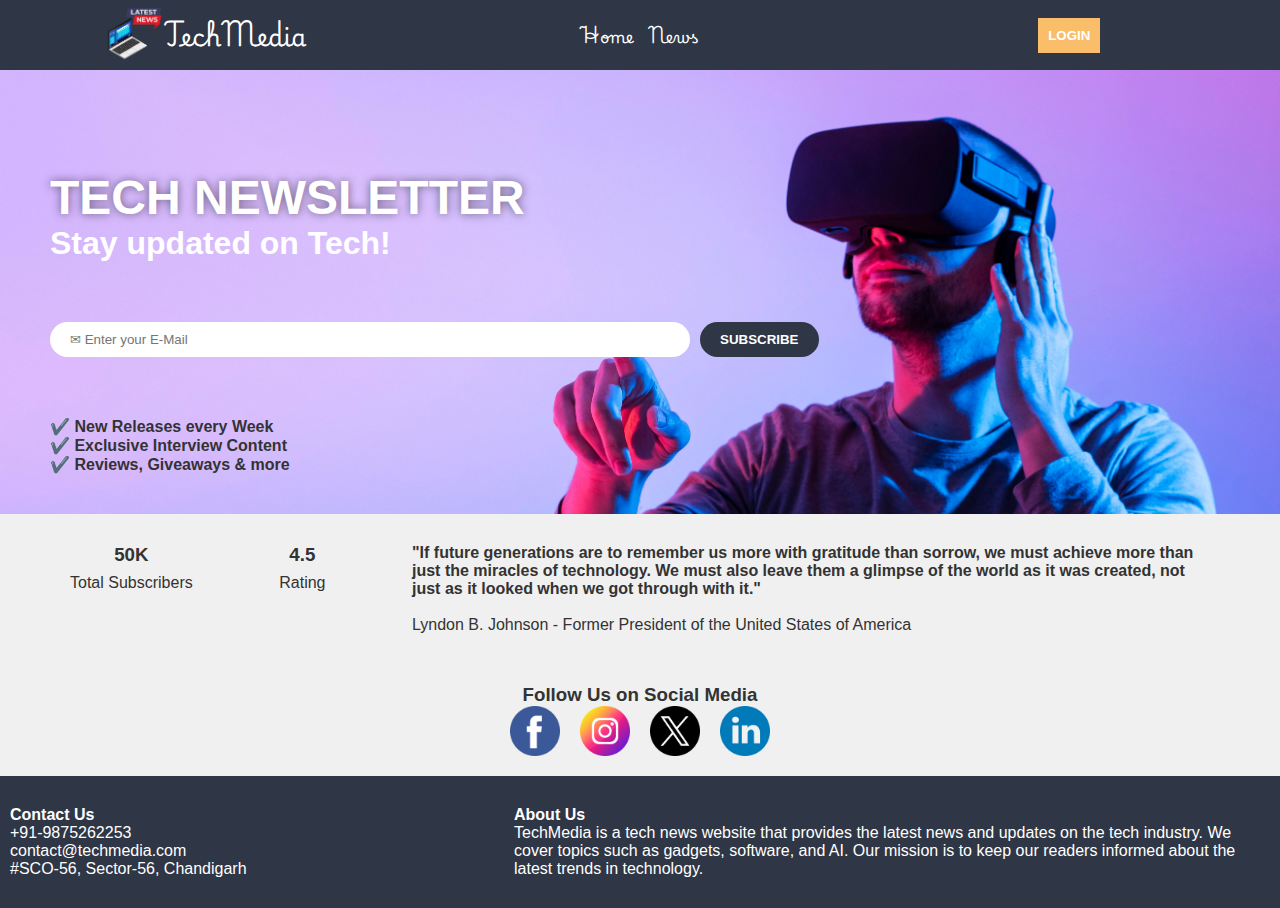
==== index.html @ 3c3198ca "Add files via upload" ====
<!DOCTYPE html>
<html lang="en">
<head>
    <meta charset="UTF-8">
    <meta name="viewport" content="width=device-width, initial-scale=1.0">
    <title>TechMedia</title>
    <link rel="stylesheet" href="css/styles.css">
    <!-- <link rel="stylesheet" href="css/news.css"> -->
    <link rel="stylesheet" href="css/home.css">
</head>

<header>
    <div id="header">
        <div id="logo">
            <img src="logo.png" alt="Logo">
            <h1>TechMedia</h1>
        </div>
        <div id="nav">
            <nav>
                <a href="index.html">Home</a>
                <a href="news.html">News</a>
            </nav>
        </div>
        <div id="login">
            <button>LOGIN</button>
        </div>
    </div>
</header>

<body>
    <div id="bannerArea">
        <div id="left">
            <div id="top">
                <h1>TECH NEWSLETTER</h1>
                <h2>Stay updated on Tech!</h2>
            </div>
            <div id="subscribe">
                <input type="text" id="emailBar" placeholder="✉ Enter your E-Mail">
                <button id="subscribeBtn">SUBSCRIBE</button>
            </div>
            <div id="features">
                <ul>
                    <li>✔️ New Releases every Week</li>
                    <li>✔️ Exclusive Interview Content</li>
                    <li>✔️ Reviews, Giveaways & more</li>
                </ul>
            </div>
        </div>
    </div>
    <div id="content">
        <div id="subscribers">
            <h3>50K</h3>
            <p>Total Subscribers</p>
        </div>
        <div id="rating">
            <h3>4.5</h3>
            <p>Rating</p>
        </div>
        <div id="quote">
            <p style="font-weight: bold;">"If future generations are to remember us more with gratitude than sorrow, we must achieve more than just the miracles of technology. We must also leave them a glimpse of the world as it was created, not just as it looked when we got through with it."</p> <br>
            <p>Lyndon B. Johnson - Former President of the United States of America</p>
        </div>
    </div>
    <div id="socialMedia">
        <h3>Follow Us on Social Media</h3>
        <div id="iconContainer">
            <img src="icons/facebook.png" alt="Facebook" class="socialIcon">
            <img src="icons/instagram.png" alt="Instagram" class="socialIcon">
            <img src="icons/twitter.png" alt="Twitter" class="socialIcon">
            <img src="icons/linkedin.png" alt="Linkedin" class="socialIcon">
        </div>
    </div>
</body>

<footer>
    <div id="footer">
        <div id="footerLeft">
            <h4>Contact Us</h4>
            <ul>
                <li>+91-9875262253</li>
                <li>contact@techmedia.com</li>
                <li>#SCO-56, Sector-56, Chandigarh</li>
            </ul>
        </div>
        <div id="footerRight">
            <h4>About Us</h4>
            <p>
                TechMedia is a tech news website that provides the latest news and updates on the tech industry. We cover topics such as gadgets, software, and AI. Our mission is to keep our readers informed about the latest trends in technology.
            </p>
        </div>
    </div>
</footer>
</html>
---- css/styles.css ----
@import url('https://fonts.googleapis.com/css2?family=Playwrite+AR:wght@100..400&display=swap');

* {
    margin: 0;
    padding: 0;
    box-sizing: border-box;
}

#header {
    background-color: #2F3645;
    color: white;
    padding: 10px;
    text-align: center;
    display: flex;
    flex-direction: row;
    justify-content:space-around;
    align-items: center;
}

#logo {
    width: 50px;
    height: 50px;
    margin-right: 10px;
    display: flex;
    align-items: center;
    justify-content: center;
}

#logo img {
    width: 60px;
    height: 60px;
}

#header h1 {
    font-family: "Playwrite AR", cursive;
    font-size: 1.5rem;
    font-weight: bold;
    display: flex;
    align-items: center;
}

#nav nav {
    display: flex;
    flex-direction: row;
    align-items: center;
    gap: 15px;
}

#nav nav a {
    color: white;
    text-decoration: none;
    font-family: "Playwrite AR", cursive;
    font-size: 1rem;
}

#nav nav a:hover {
    color: #fabd69;
    text-decoration: underline;
}

#login button{
    padding: 10px 10px;
    background-color: #fabd69;
    color: white;
    border: none;
    font-family: Arial, Helvetica, sans-serif;
    font-weight: bolder;
}

#login button:hover {
    background-color: #f7a81d;
    cursor: pointer;
}

#footer {
    background-color: #2F3645;
    color: white;
    padding: 30px 10px;
    display: flex;
    justify-content: space-between;
    font-family: 'Roboto', sans-serif;
}

#footer #footerLeft {
    min-width: 40%;
} 

#footer a {
    color: white;
    text-decoration: none;
}

#footer a:hover {
    color: #fabd69;
    text-decoration: underline;
}

body {
    font-family: 'Roboto', sans-serif;
    background-color: #f0f0f0;
    color: #333;
    margin: 0;
    padding: 0;
}
---- css/news.css ----
@import url('https://fonts.googleapis.com/css2?family=Poppins:ital,wght@0,100;0,200;0,300;0,400;0,500;0,600;0,700;0,800;0,900;1,100;1,200;1,300;1,400;1,500;1,600;1,700;1,800;1,900&display=swap');
@import url('https://fonts.googleapis.com/css2?family=Roboto:ital,wght@0,100;0,300;0,400;0,500;0,700;0,900;1,100;1,300;1,400;1,500;1,700;1,900&display=swap');

#spotlight {
    display: flex;
    flex-direction: column;
    margin: auto;
    text-align: center;
    margin: 30px;
}

#spotlight h2, h2 {
    font-family: 'Poppins', sans-serif;
    font-size: 3rem;
    font-weight: bold;
    text-align: center;
    margin: 20px 0;
    color: #5A639C;
}

#spotlight img {
    max-width: 100%;
}

#spotlight h3 {
    font-family: 'Poppins', sans-serif;
    font-size: 1.5rem;
    margin: 20px 0;
    color: white;
    text-shadow: 0 0 10px rgba(0, 0, 0, 0.5);
}

#spotlight h3:hover {
    color: #fabd69;
    cursor: pointer;
    text-decoration: underline;
}

#spotlight p {
    font-family: 'Roboto', sans-serif;
    font-size: 1.2rem;
    text-align: justify;
    margin: 20px 0;
}

#spotlightBody {
    display: flex;
    flex-direction: column;
    max-width: 60%;
    margin: auto;
    background-color: black;
    color: white;
    padding: 30px;
}

.newsCard {
    background-color: #5A639C;
    padding: 30px;
    max-width: 80%;
    margin: 20px auto;
    display: flex;
    flex-direction: column;
    justify-content: center;
    gap: 13px;
    border: 7px solid #454b76;
}

.newsCard .newsTitle {
    font-family: 'Poppins', sans-serif;
    font-size: 1.5rem;
    font-weight: bold;
    margin-bottom: 10px;
    text-align: center;
}

.newsCard .newsTitle:hover {
    text-decoration: underline;
    cursor: pointer;
}

.newsCard .newsImg {
    border: 5px #E6B9A6 solid;
    max-width: 70%;
    margin: auto;
}

.newsCard .newsText {
    font-family: 'Roboto', sans-serif;
    font-size: 1rem;
    text-align: justify;
}

body {
    color: white;
}
---- css/home.css ----
#bannerArea {
    display: flex;
    padding: 40px 50px;
    justify-content: space-between;
    background-image: url(../banner.jpg);
    background-size: cover;
}

#top {
    margin: 60px auto 60px auto;
}

#bannerArea h1 {
    font-family: 'Poppins', sans-serif;
    font-size: 3rem;
    font-weight: bold;
    color: white;
    text-shadow: 0 0 10px rgba(0, 0, 0, 0.5);
}

#bannerArea h2 {
    font-family: 'Poppins', sans-serif;
    font-size: 2rem;
    color: white;
}

#subscribe {
    display: flex;
    flex-direction: row;
    align-items: center;
    gap: 10px;
    margin: 60px auto;
}

#emailBar {
    border: none;
    padding: 10px 20px;
    min-width: 50vw;
    border-radius: 25px;
}

#subscribeBtn {
    border: none;
    padding: 10px 20px;
    border-radius: 25px;
    background-color: #2F3645;
    color: white;
    font-family: 'robot', sans-serif;
    font-weight: bold;
}

#subscribeBtn:hover {
    background-color: #000000;
    color: #ff863b;
    cursor: pointer;
}

#features ul li{
    list-style: none;
    font-family: 'Poppins', sans-serif;
    font-weight: bold;
}

#content {
    display: flex;
    padding: 30px 70px;
    justify-content: space-between;
    font-family: 'Poppins', sans-serif;
}

#content #subscribers, #rating {
    display: flex;
    flex-direction: column;
    align-items: center;
    gap: 8px;
    text-align: center;
}

#content #quote {
    max-width: 70%;
}

#socialMedia {
    margin: 20px auto;
    font-family: poppins, sans-serif;
    text-align: center;
}

#iconContainer {
    display: flex;
    justify-content: center;
    gap: 20px;
}

#socialMedia .socialIcon {
    height: 50px
}

#socialMedia .socialIcon:hover {
    cursor: pointer;
    transform: rotate(15deg);
}
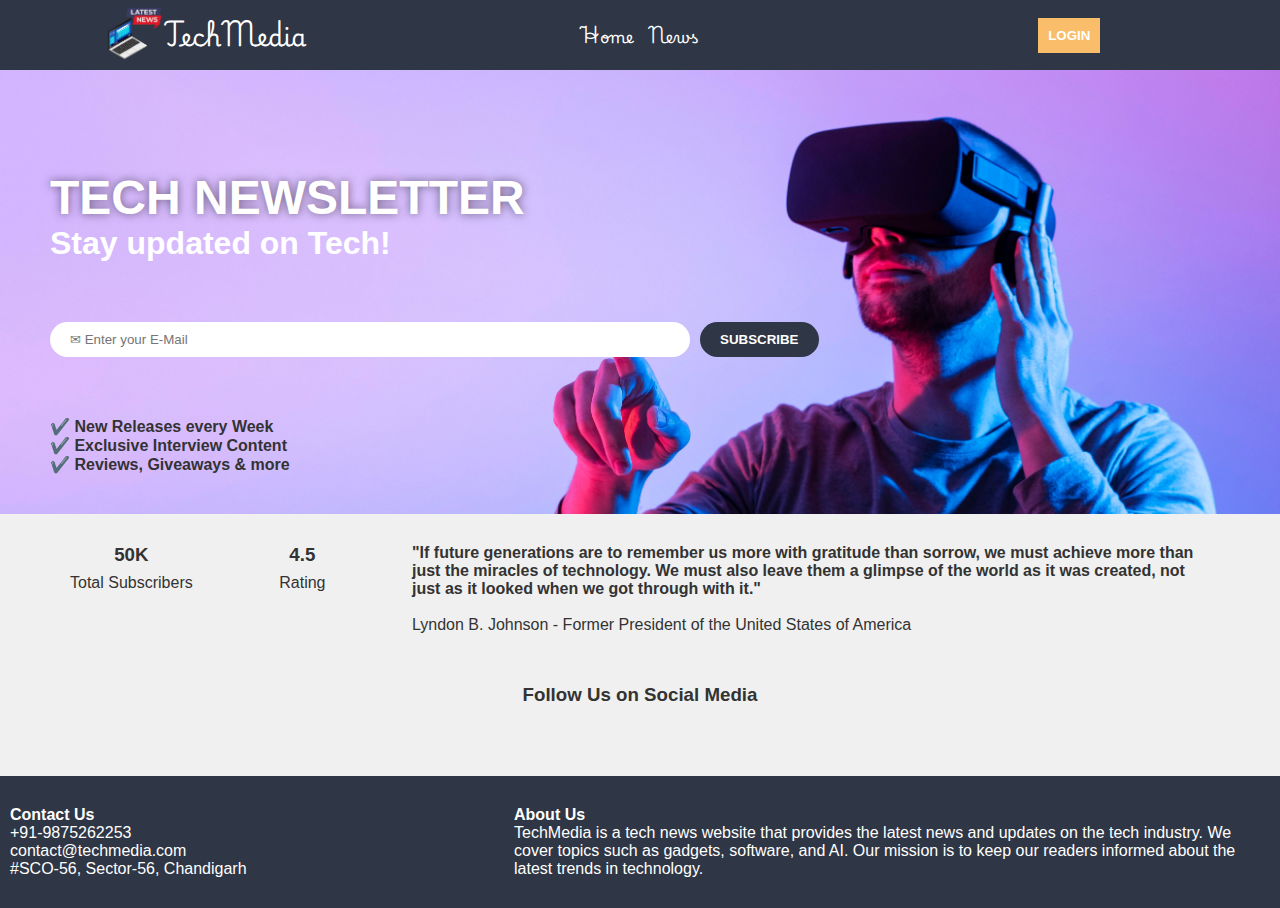
==== commit bc31376e: "Added 'href' to Social Icons (index.html)" ====
--- a/index.html
+++ b/index.html
@@ -64,10 +64,10 @@
     <div id="socialMedia">
         <h3>Follow Us on Social Media</h3>
         <div id="iconContainer">
-            <img src="icons/facebook.png" alt="Facebook" class="socialIcon">
-            <img src="icons/instagram.png" alt="Instagram" class="socialIcon">
-            <img src="icons/twitter.png" alt="Twitter" class="socialIcon">
-            <img src="icons/linkedin.png" alt="Linkedin" class="socialIcon">
+            <a src="icons/facebook.png" alt="Facebook" class="socialIcon" href="https://facebook.com"></a>
+            <a src="icons/instagram.png" alt="Instagram" class="socialIcon" href="https://facebook.com"></a>
+            <a src="icons/twitter.png" alt="Twitter" class="socialIcon" href="https://facebook.com"></a>
+            <a src="icons/linkedin.png" alt="Linkedin" class="socialIcon" href="https://facebook.com"></a>
         </div>
     </div>
 </body>
@@ -90,4 +90,4 @@
         </div>
     </div>
 </footer>
-</html>+</html>
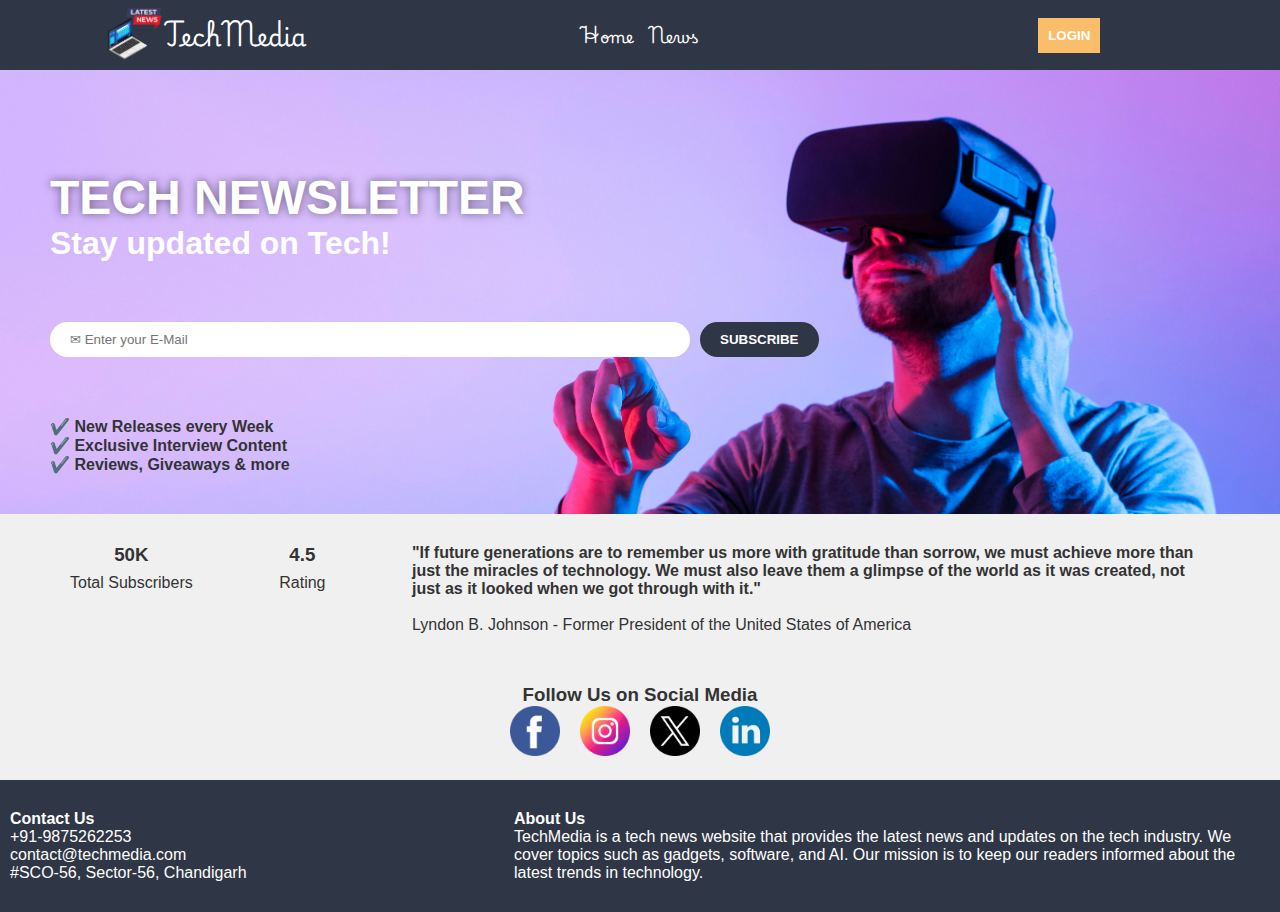
==== commit ec42b47b: "Fixed Social Icons in index.html" ====
--- a/index.html
+++ b/index.html
@@ -64,10 +64,10 @@
     <div id="socialMedia">
         <h3>Follow Us on Social Media</h3>
         <div id="iconContainer">
-            <a src="icons/facebook.png" alt="Facebook" class="socialIcon" href="https://facebook.com"></a>
-            <a src="icons/instagram.png" alt="Instagram" class="socialIcon" href="https://facebook.com"></a>
-            <a src="icons/twitter.png" alt="Twitter" class="socialIcon" href="https://facebook.com"></a>
-            <a src="icons/linkedin.png" alt="Linkedin" class="socialIcon" href="https://facebook.com"></a>
+            <a href="https://www.facebook.com"><img src="icons/facebook.png" alt="Facebook" class="socialIcon"></a>
+            <a href="https://www.instagram.com"><img src="icons/instagram.png" alt="Instagram" class="socialIcon"></a>
+            <a href="https://www.twitter.com"><img src="icons/twitter.png" alt="Twitter" class="socialIcon"></a>
+            <a href="https://www.linkedin.com"><img src="icons/linkedin.png" alt="Linkedin" class="socialIcon"></a>
         </div>
     </div>
 </body>
